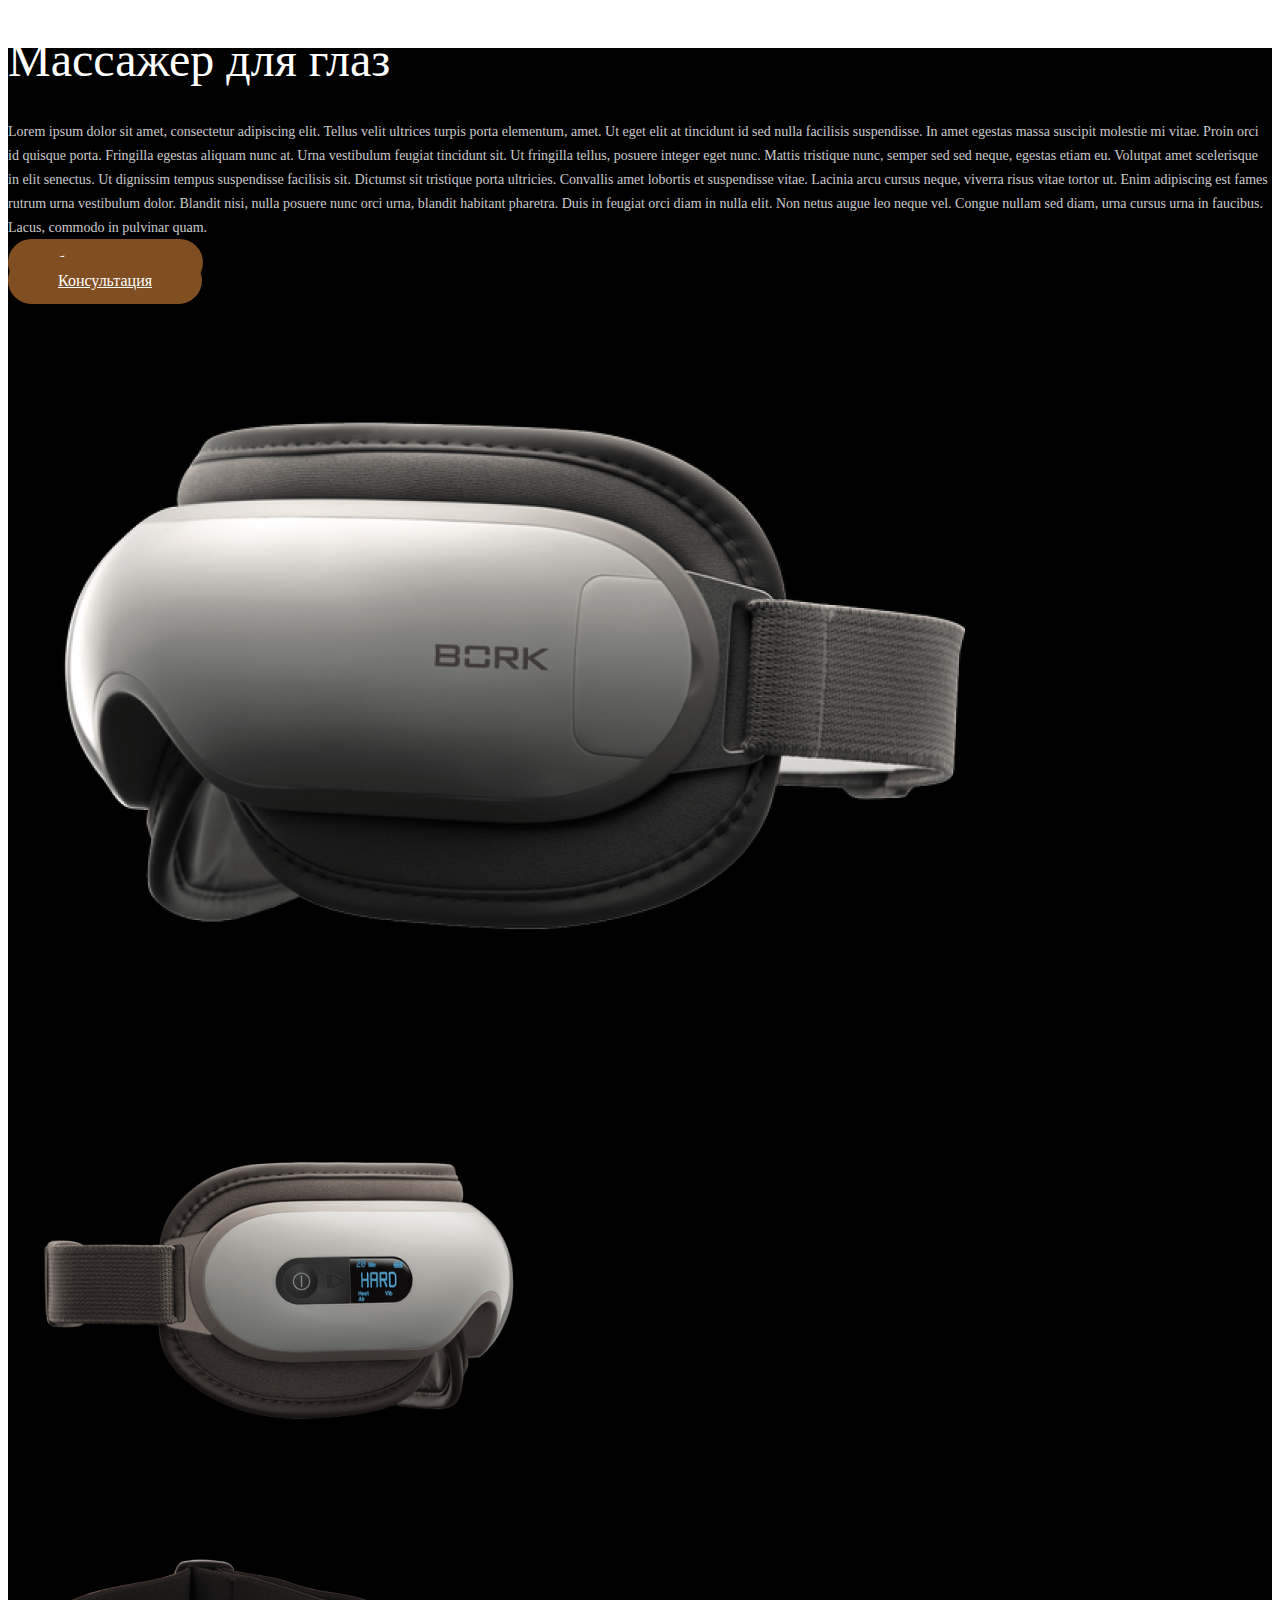
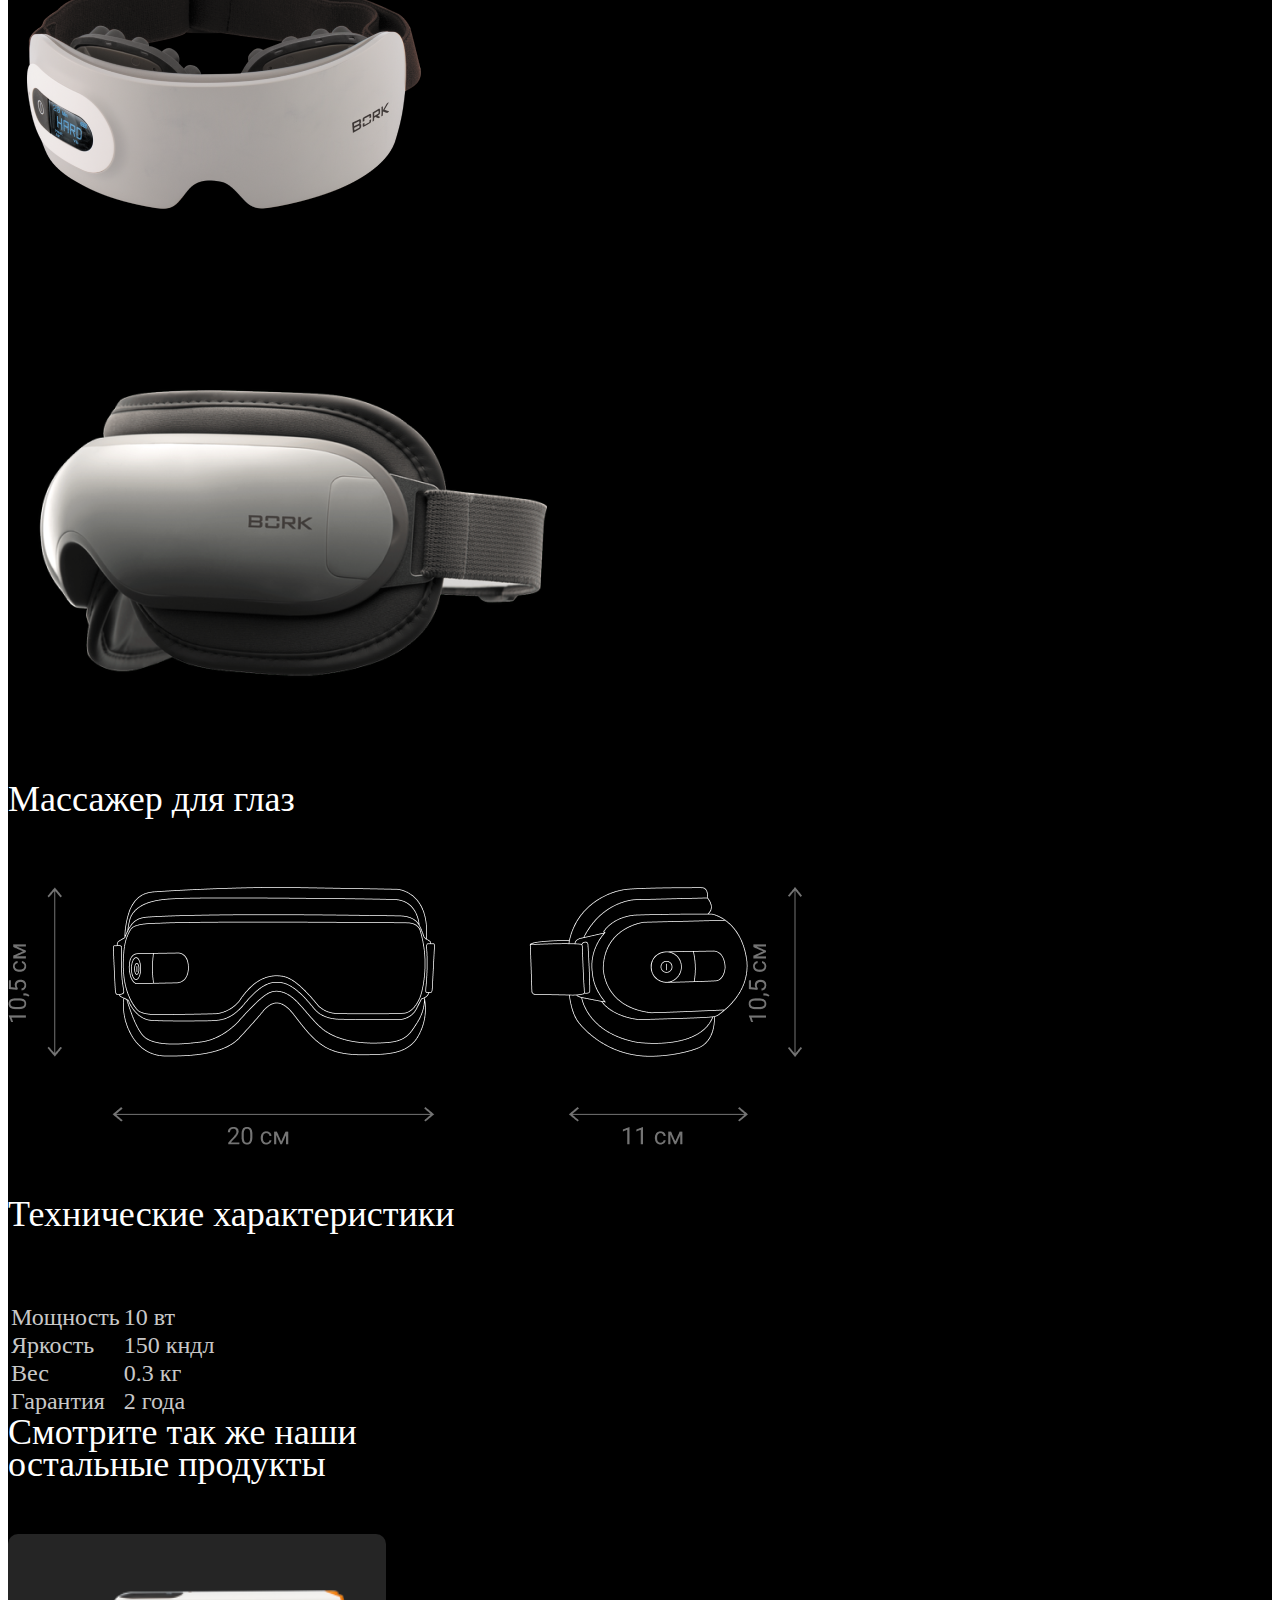
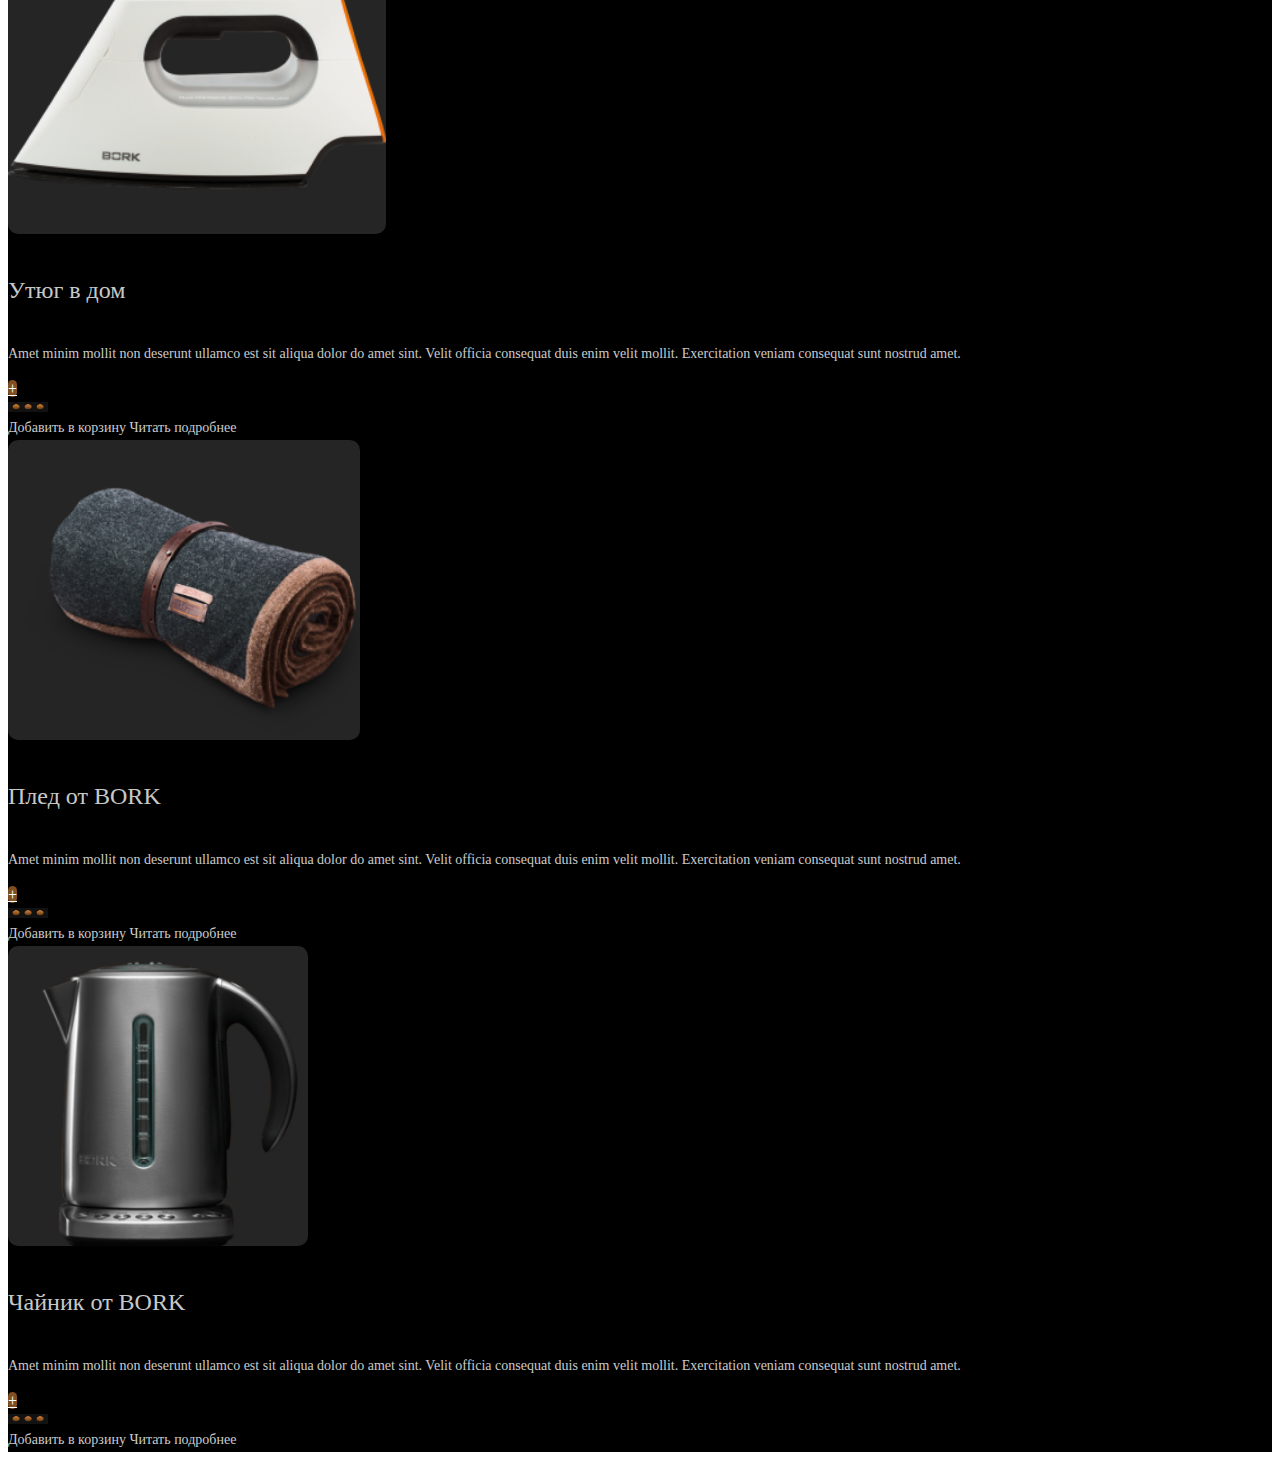
==== about-the-product/index.html @ 3480ce5d "подключила scss" ====
<!DOCTYPE html>
<html lang="ru">

<head>
  <meta charset="UTF-8">
  <meta http-equiv="X-UA-Compatible" content="IE=edge">
  <meta name="viewport" content="width=device-width,initial-scale=1, shrink-to-fit=no">
  <title>Bork</title>
  <link rel="stylesheet" href="https://cdn.jsdelivr.net/npm/bootstrap@4.5.3/dist/css/bootstrap.min.css"
    integrity="sha384-TX8t27EcRE3e/ihU7zmQxVncDAy5uIKz4rEkgIXeMed4M0jlfIDPvg6uqKI2xXr2" crossorigin="anonymous" />
  <link rel="stylesheet" href="https://cdn.jsdelivr.net/npm/bootstrap-icons@1.5.0/font/bootstrap-icons.css">
  <link rel="stylesheet" href="/about-the-product/assets/style.css">
<style>


</style>
  


</head>
<body>
<div class="wrapper-header txt  ">
  <div class="row">
    <div class="col-12 col-md-5 pt-5 ml-5 ">
    
        <p class="card-title card-title_txt">Массажер для глаз</p>
        <p class="text-left textcard_into mt-5">Lorem ipsum dolor sit amet, consectetur adipiscing elit. Tellus velit ultrices turpis porta elementum, amet. Ut eget elit at tincidunt id sed nulla facilisis suspendisse. In amet egestas massa suscipit molestie mi vitae. Proin orci id quisque porta. Fringilla egestas aliquam nunc at. Urna vestibulum feugiat tincidunt sit. Ut fringilla tellus, posuere integer eget nunc. 

          Mattis tristique nunc, semper sed sed neque, egestas etiam eu. Volutpat amet scelerisque in elit senectus. Ut dignissim tempus suspendisse facilisis sit. Dictumst sit tristique porta ultricies. Convallis amet lobortis et suspendisse vitae. Lacinia arcu cursus neque, viverra risus vitae tortor ut.
          Enim adipiscing est fames rutrum urna vestibulum dolor. Blandit nisi, nulla posuere nunc orci urna, blandit habitant pharetra. Duis in feugiat orci diam in nulla elit. Non netus augue leo neque vel. Congue nullam sed diam, urna cursus urna in faucibus. Lacus, commodo in pulvinar quam.</p>

          <div class="row row-cols-1 row-cols-md-2  ">
            <div class="col">
              <div class="">
                <a href="#" class="btn btn-rounded_product">Добавить в корзину</a>
              </div>
            </div>
            <div class="col p-0">
              <div class="text-center">
                <a href="../modal-page/index.html" class="btn btn-rounded_product1">Консультация</a>
              </div>
            </div>
          </div>
      </div>
      <div class="col-12 col-md-6  ">
        <img src="/assets/LP/bork1.png" class="card-img-top " alt="...">
      </div>
    </div>
  
   
          <div class="row" >
            <div class="col-12 col-md-4 ">
              <img class="img-fluid" src="/assets/LP/bork2.png" alt="" >
            </div>
            <div class="col-12 col-md-4 pt-md-0">
              <img class="img-fluid foto" src="/assets/LP/bork3.png" alt="" >
            </div>
            <div class="col-12 col-md-4  pt-md-0">
              <img class="img-fluid foto" src="/assets/LP/bork4.png" alt="" >
            </div>
          </div>

        <div class="row m-5  ">
          <div class="col-12 col-md-6  ">
            <p class="card-title textpro ">Массажер для глаз</p> <br><br>
            <img class="img-fluid" src="/assets/LP/Component1.png" alt="" >
           
          </div>
          <div class="col-12 col-md-6">
            <p class="card-title textpro ">Технические характеристики</p> <br><br>
            <table class="table tabl_color ">
              <tbody>
                <tr>
                  <td>Мощность</td>
                  <td>10 вт</td>
                </tr>
                <tr>
                  <td>Яркость</td>
                  <td>150 кндл</td>
                </tr>
                <tr>
                  <td>Вес</td>
                  <td>0.3 кг</td>
                </tr>
                <tr>
                  <td>Гарантия</td>
                  <td>2 года</td>
                </tr>
              </tbody>
            </table>
        </div>
        </div>
        <div class="container-fluid  pt-5 ">
          <div class="textpro ml-5">Смотрите так же наши <br> остальные продукты</div>
          <br> <br> <br>
        <div class="row row-cols-1 row-cols-md-3 tuk  g-4 ">
          <div class="col">
            <div class="card h-100 mr-5 ml-5 card-bgcolor">
              <img src="../assets/LP/catalog4.png" class="card-img-top card-color" alt="...">
              <div class="card-body pb-5 pl-0">
                <h5 class="card-title textcard">Утюг в дом</h5>
                <p class="card-text text-left textcard_into">Amet minim mollit non deserunt ullamco est sit aliqua dolor
                  do amet sint. Velit officia consequat duis enim velit mollit. Exercitation veniam consequat sunt nostrud
                  amet.</p>
                <div class="row row-cols-2 ">
                  <div class="col">
                    <div class="text_align">
                      <a href="#" class="btn plus_bg ">+</a>
                    </div>
                  </div>
                  <div class="col ">
                    <img src="/assets/LP/троеточие.JPG" class="point" alt="...">
                  </div>
                </div>
  
                <div class="card-body text_align p-0 textcard_into ">
                  <a href="#" class="card-link card-link_color  ">Добавить в корзину</a>
                  <a href="#" class="card-link card-link_color">Читать подробнее</a>
                </div>
              </div>
            </div>
          </div>
          <div class="col">
            <div class="card h-100 mr-5 ml-5  card-bgcolor">
              <img src="../assets/LP/catalog5.png" class="card-img-top card-color" alt="...">
              <div class="card-body pb-5 pl-0">
                <h5 class="card-title textcard">Плед от BORK</h5>
                <p class="card-text text-left textcard_into">Amet minim mollit non deserunt ullamco est sit aliqua dolor
                  do amet sint. Velit officia consequat duis enim velit mollit. Exercitation veniam consequat sunt nostrud
                  amet.</p>
                <div class="row row-cols-2 ">
                  <div class="col">
                    <div class="text_align">
                      <a href="#" class="btn plus_bg ">+</a>
                    </div>
                  </div>
                  <div class="col ">
                    <img src="/assets/LP/троеточие.JPG" class="point" alt="...">
                  </div>
                </div>
  
                <div class="card-body text_align p-0 textcard_into">
                  <a href="#" class="card-link card-link_color ">Добавить в корзину</a>
                  <a href="#" class="card-link card-link_color">Читать подробнее</a>
                </div>
              </div>
            </div>
          </div>
          <div class="col">
            <div class="card h-100 mr-5 ml-5 card-bgcolor">
              <img src="../assets/LP/catalog6.png" class="card-img-top card-color" alt="...">
              <div class="card-body pb-5 pl-0">
                <h5 class="card-title textcard">Чайник от BORK</h5>
                <p class="card-text text-left textcard_into">Amet minim mollit non deserunt ullamco est sit aliqua dolor
                  do amet sint. Velit officia consequat duis enim velit mollit. Exercitation veniam consequat sunt nostrud
                  amet.</p>
                <div class="row row-cols-2 ">
                  <div class="col">
                    <div class="text_align">
                      <a href="#" class="btn plus_bg ">+</a>
                    </div>
                  </div>
                  <div class="col ">
                    <img src="/assets/LP/троеточие.JPG" class="point" alt="...">
                  </div>
                </div>
  
                <div class="card-body text_align p-0 textcard_into">
                  <a href="#" class="card-link card-link_color ">Добавить в корзину</a>
                  <a href="#" class="card-link card-link_color">Читать подробнее</a>
                </div>
              </div>
            </div>
          </div>
        </div>
        </div>
        </div>


  <script src="https://code.jquery.com/jquery-3.5.1.slim.min.js"
  integrity="sha384-DfXdz2htPH0lsSSs5nCTpuj/zy4C+OGpamoFVy38MVBnE+IbbVYUew+OrCXaRkfj" crossorigin="anonymous">
</script>
<script src="https://cdn.jsdelivr.net/npm/@popperjs/core@2.9.2/dist/umd/popper.min.js"
  integrity="sha384-IQsoLXl5PILFhosVNubq5LC7Qb9DXgDA9i+tQ8Zj3iwWAwPtgFTxbJ8NT4GN1R8p" crossorigin="anonymous">
</script>
<script src="https://cdn.jsdelivr.net/npm/bootstrap@5.0.2/dist/js/bootstrap.min.js"
  integrity="sha384-cVKIPhGWiC2Al4u+LWgxfKTRIcfu0JTxR+EQDz/bgldoEyl4H0zUF0QKbrJ0EcQF" crossorigin="anonymous">
</script>
</body>
</html>
---- about-the-product/assets/style.css ----
@font-face {
  font-family: "Gotham-Pro";
  src: url(../assets/Gotham-Pro.ttf);
}

@media all and (max-width: 700px) {
  .tuk {
    margin-left: -50px;
    margin-right: -50px;
  }
  .card-link_color {
    font-size: 10px;
    line-height: 14px;
  }
  .card-title_txt {
    font-size: 20px;
  }
  .textpro {
    font-size: 20px;
  }
}

.wrapper-header {
  max-width: 100%;
  margin: auto;
  background-color: black;
}

.card-title_txt {
  font-family: "Gotham-Pro";
  font-style: normal;
  font-weight: 400;
  font-size: 48px;
  line-height: 24px;
  color: white;
}

.card-color {
  background-color: #252525;
  height: 300px;
  border-radius: 10px;
}

.card-color:hover {
  background-color: white;
}

.card-bgcolor {
  background-color: black;
}

.card-link_color {
  color: rgba(255, 255, 255, 0.8);
  -webkit-text-decoration-line: none;
          text-decoration-line: none;
}

.textcard {
  font-family: "Gotham-Pro";
  font-style: normal;
  font-weight: 400;
  font-size: 24px;
  line-height: 24px;
  color: rgba(255, 255, 255, 0.8);
}

.textcard_into {
  font-family: "Gotham-Pro";
  font-style: normal;
  font-weight: 400;
  font-size: 14px;
  line-height: 24px;
  color: rgba(255, 255, 255, 0.8);
}

.text_align {
  text-align: start;
}

.textpro {
  font-family: "Gotham-Pro";
  font-style: normal;
  font-weight: 400;
  font-size: 36px;
  line-height: 32px;
  color: white;
}

.point {
  width: 40px;
  height: 10px;
}

.card-link_color {
  color: rgba(255, 255, 255, 0.8);
  -webkit-text-decoration-line: none;
          text-decoration-line: none;
}

.plus_bg {
  background-color: #814e21;
  border-radius: 20px;
  color: white;
}

.btn-rounded_product {
  border-radius: 40px;
  padding-top: 15px;
  padding-bottom: 15px;
  padding-left: 30px;
  padding-right: 30px;
  background-color: #814e21;
  color: white;
}

.btn-rounded_product1 {
  border-radius: 40px;
  padding-top: 15px;
  padding-bottom: 15px;
  padding-left: 50px;
  padding-right: 50px;
  background-color: #814e21;
  color: white;
}

.tabl_color {
  font-family: "Gotham-Pro";
  font-style: normal;
  font-weight: 400;
  font-size: 24px;
  line-height: 24px;
  color: rgba(255, 255, 255, 0.8);
}
/*# sourceMappingURL=style.css.map */
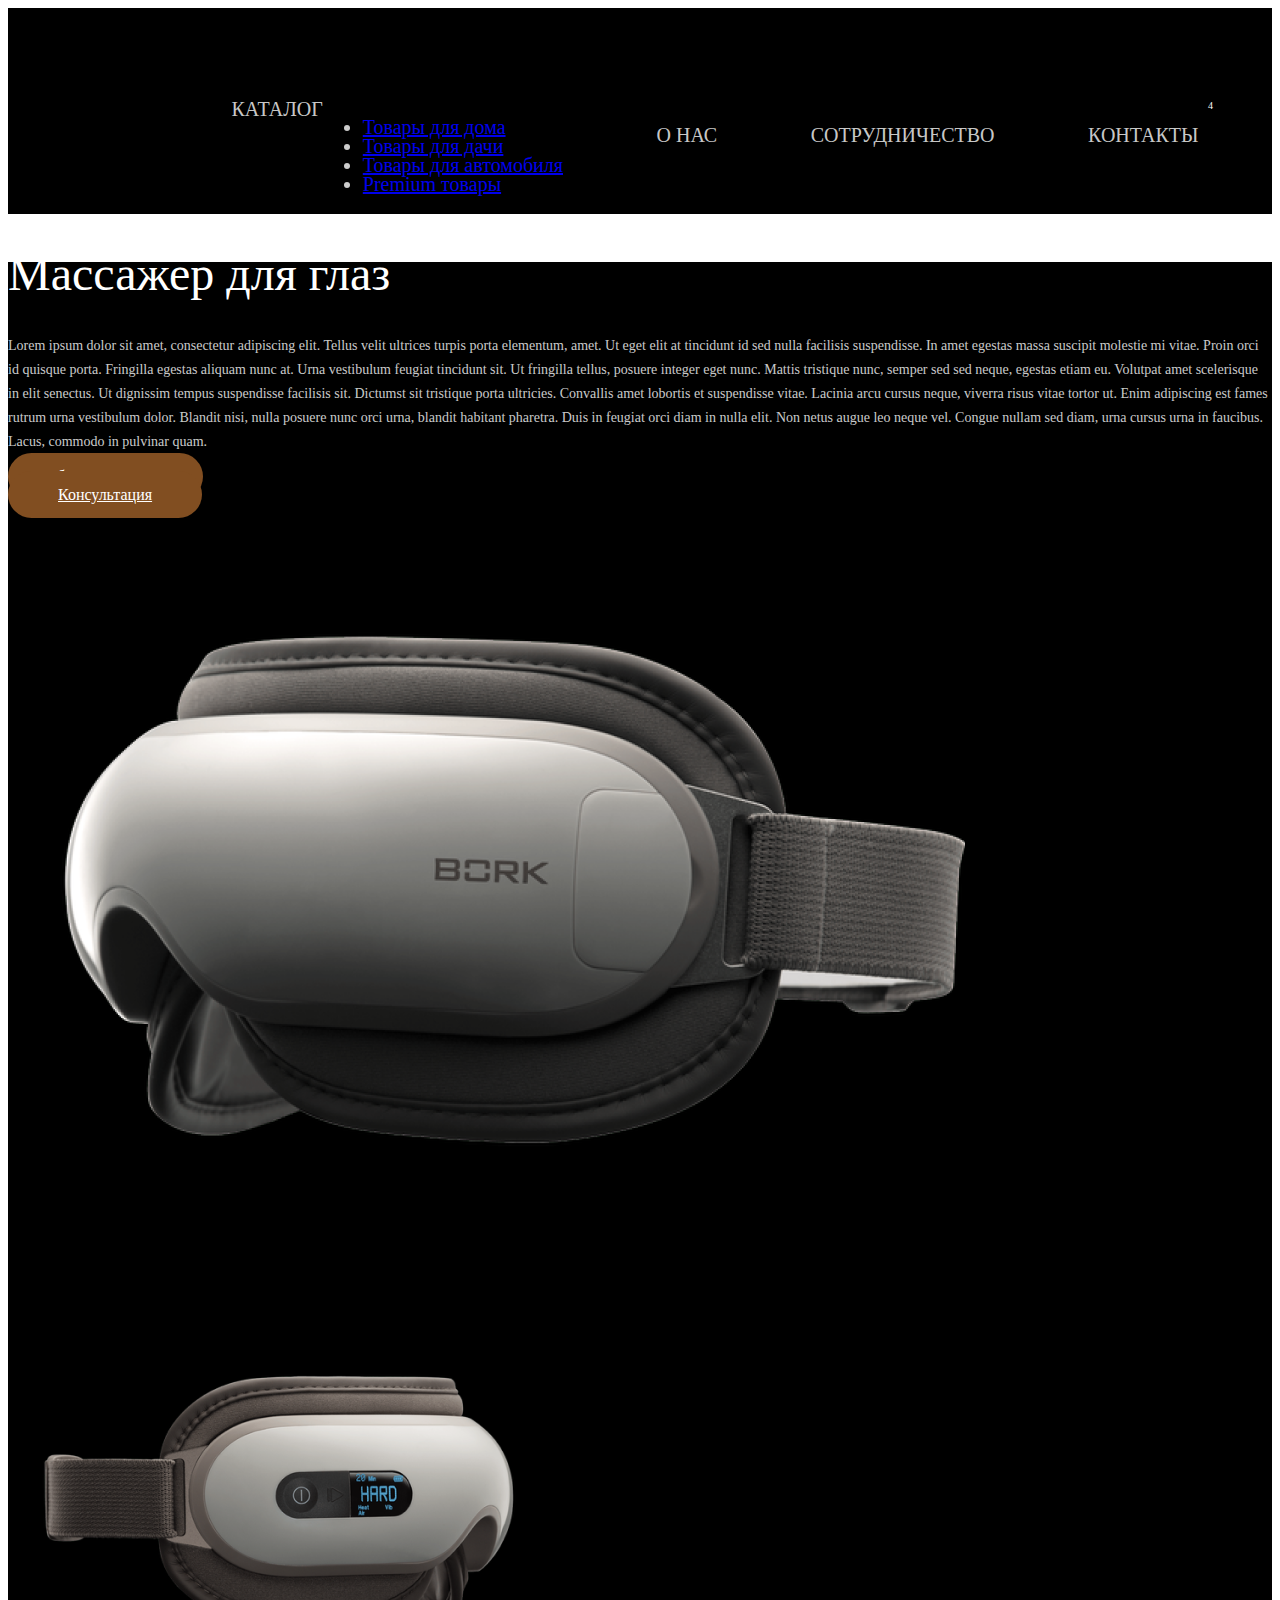
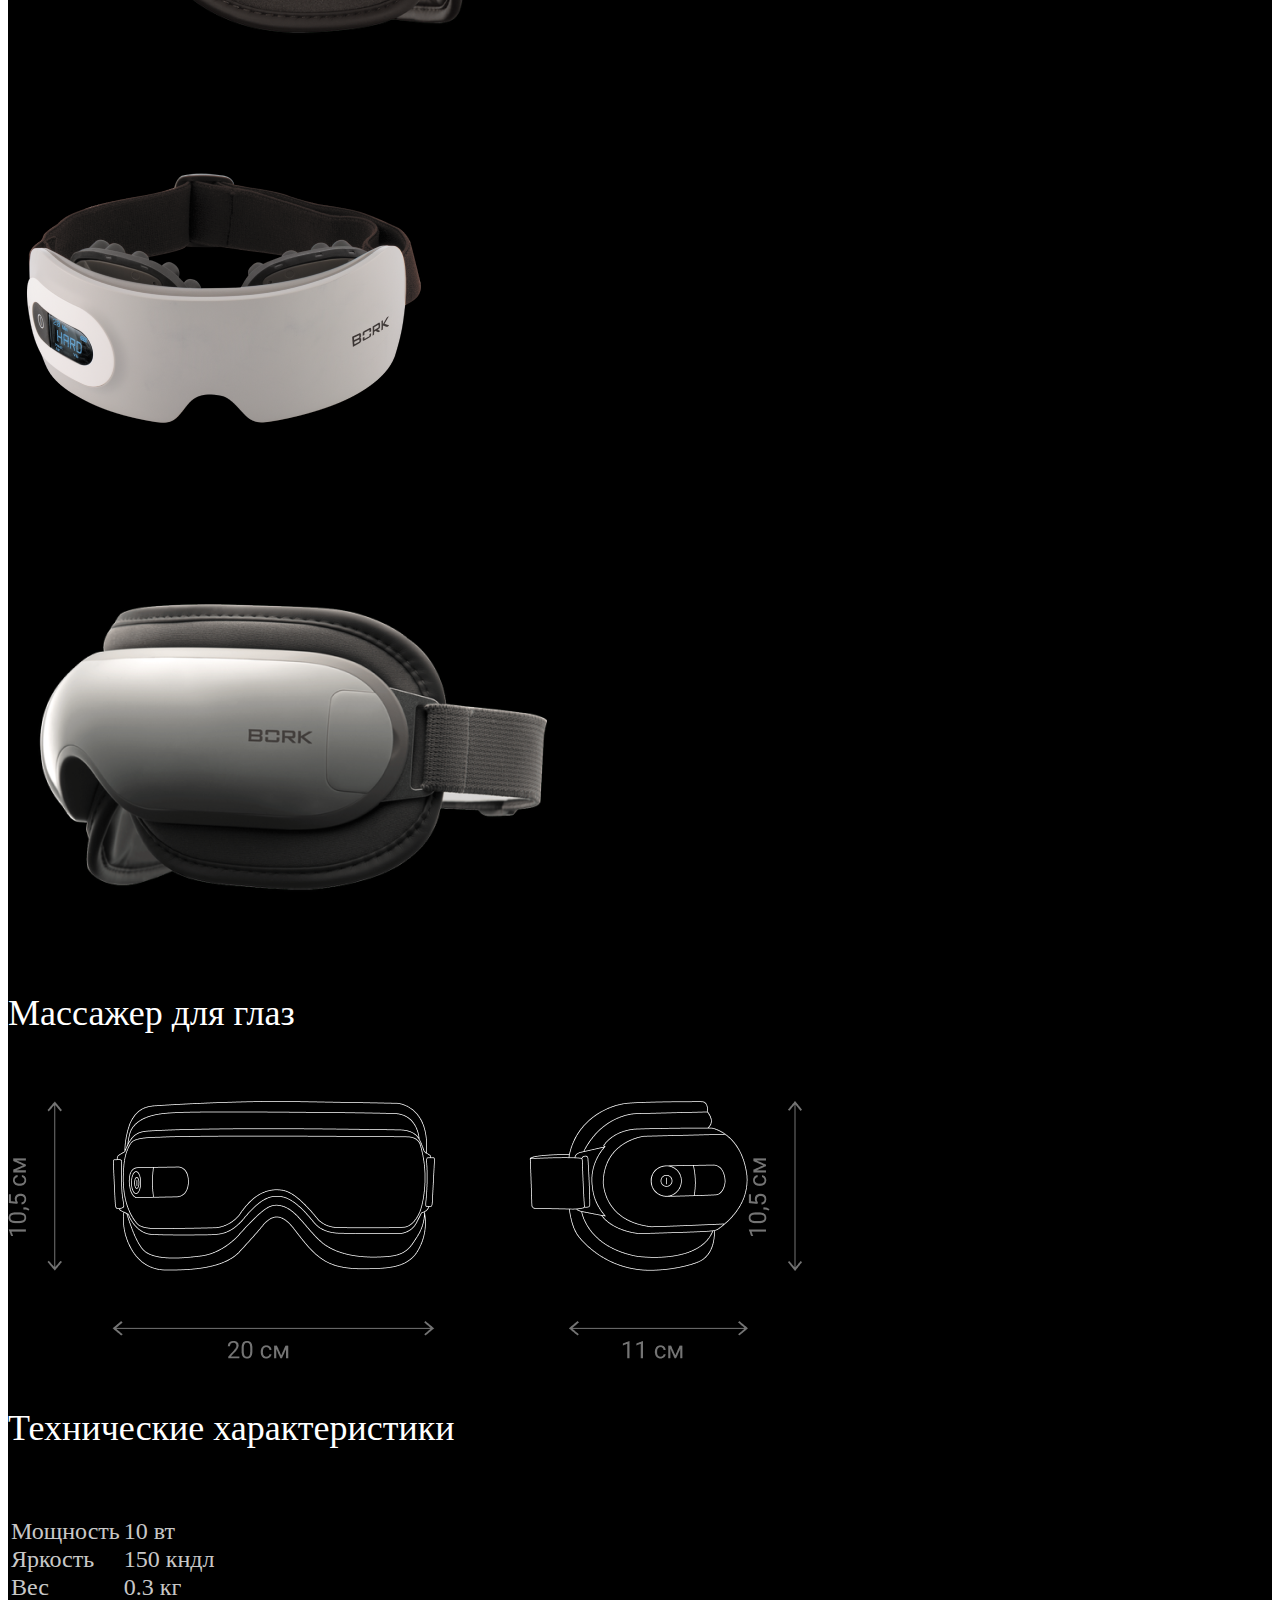
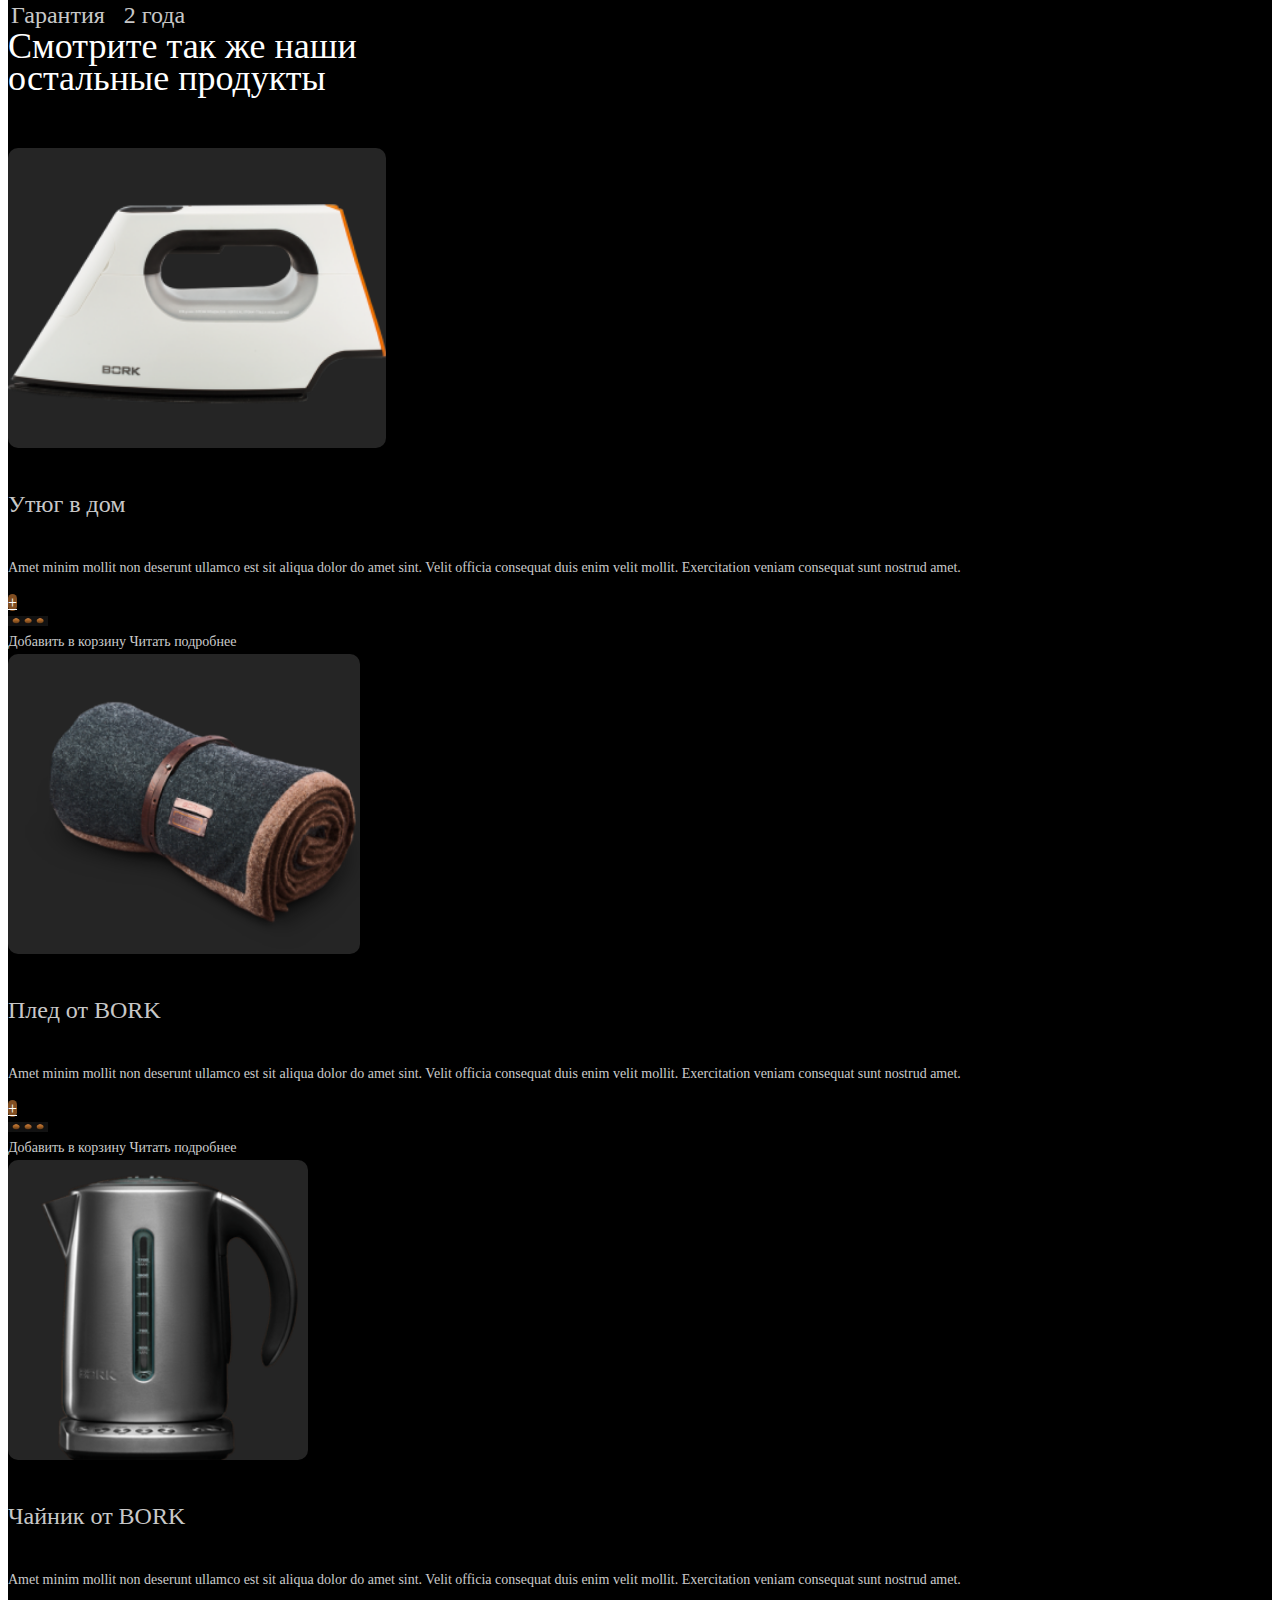
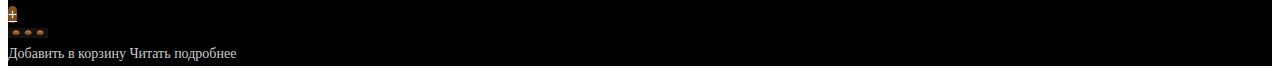
==== commit 4cda7036: "добавила шапку" ====
--- a/about-the-product/index.html
+++ b/about-the-product/index.html
@@ -9,182 +9,299 @@
   <link rel="stylesheet" href="https://cdn.jsdelivr.net/npm/bootstrap@4.5.3/dist/css/bootstrap.min.css"
     integrity="sha384-TX8t27EcRE3e/ihU7zmQxVncDAy5uIKz4rEkgIXeMed4M0jlfIDPvg6uqKI2xXr2" crossorigin="anonymous" />
   <link rel="stylesheet" href="https://cdn.jsdelivr.net/npm/bootstrap-icons@1.5.0/font/bootstrap-icons.css">
-  <link rel="stylesheet" href="/about-the-product/assets/style.css">
-<style>
-
-
-</style>
+  <link rel="stylesheet" href="assets/style.css">
+  <style>
+
+
+  </style>
+
+
+
+</head>
+
+<body>
+
+  <header class="header">
+    <div class="header__logo">
+        <img src="../assets/header/logo-white.svg" alt="" class="logo">
+    </div>
+    <div class="header__text">
+        <div class="header__text-catalog">
+            <div class="catalog">
+                <p class="text">КАТАЛОГ</p>
+                <div class="dropdown">
+                    <button class="button" type="button" id="dropdownMenuButton2" data-bs-toggle="dropdown">
+                        <img src="../assets/header/vector.svg" alt="" class="vector">
+                    </button>
+                    <ul class="dropdown-menu dropdown-menu-dark" aria-labelledby="dropdownMenuButton2">
+                        <li><a class="dropdown-item" href="#">Товары для дома</a></li>
+                        <li><a class="dropdown-item" href="#">Товары для дачи</a></li>
+                        <li><a class="dropdown-item" href="#">Товары для автомобиля</a></li>
+                        <li><a class="dropdown-item" href="#">Premium товары</a></li>
+                    </ul>
+                </div>
+            </div>
+        </div>
+        <div class="header__text-aboutus">О НАС</div>
+        <div class="header__text-partnership">СОТРУДНИЧЕСТВО</div>
+        <div class="header__text-contacts">КОНТАКТЫ</div>
+    </div>
+
+
+    <div class="header__basket">
+        <a href="../cart/index.html"><img src="../assets/header/basket.svg" alt="" class="basket"></a>
+        <img src="../assets/header/ellipse2.svg" alt="" class="header__ellipse2">
+        <p class="header__four">4</p>
+
+    </div>
+
   
-
-
-</head>
-<body>
-<div class="wrapper-header txt  ">
-  <div class="row">
-    <div class="col-12 col-md-5 pt-5 ml-5 ">
-    
+</header>
+
+
+  <div class="wrapper-header txt   ">
+    <div class="row tuki">
+      <div class="col-12 col-md-5  pt-5 ml-5  ">
+
         <p class="card-title card-title_txt">Массажер для глаз</p>
-        <p class="text-left textcard_into mt-5">Lorem ipsum dolor sit amet, consectetur adipiscing elit. Tellus velit ultrices turpis porta elementum, amet. Ut eget elit at tincidunt id sed nulla facilisis suspendisse. In amet egestas massa suscipit molestie mi vitae. Proin orci id quisque porta. Fringilla egestas aliquam nunc at. Urna vestibulum feugiat tincidunt sit. Ut fringilla tellus, posuere integer eget nunc. 
-
-          Mattis tristique nunc, semper sed sed neque, egestas etiam eu. Volutpat amet scelerisque in elit senectus. Ut dignissim tempus suspendisse facilisis sit. Dictumst sit tristique porta ultricies. Convallis amet lobortis et suspendisse vitae. Lacinia arcu cursus neque, viverra risus vitae tortor ut.
-          Enim adipiscing est fames rutrum urna vestibulum dolor. Blandit nisi, nulla posuere nunc orci urna, blandit habitant pharetra. Duis in feugiat orci diam in nulla elit. Non netus augue leo neque vel. Congue nullam sed diam, urna cursus urna in faucibus. Lacus, commodo in pulvinar quam.</p>
-
-          <div class="row row-cols-1 row-cols-md-2  ">
-            <div class="col">
-              <div class="">
-                <a href="#" class="btn btn-rounded_product">Добавить в корзину</a>
-              </div>
-            </div>
-            <div class="col p-0">
-              <div class="text-center">
-                <a href="../modal-page/index.html" class="btn btn-rounded_product1">Консультация</a>
-              </div>
-            </div>
-          </div>
+        <p class="text-left textcard_into mt-5 ">Lorem ipsum dolor sit amet, consectetur adipiscing elit. Tellus velit
+          ultrices turpis porta elementum, amet. Ut eget elit at tincidunt id sed nulla facilisis suspendisse. In amet
+          egestas massa suscipit molestie mi vitae. Proin orci id quisque porta. Fringilla egestas aliquam nunc at. Urna
+          vestibulum feugiat tincidunt sit. Ut fringilla tellus, posuere integer eget nunc.
+
+          Mattis tristique nunc, semper sed sed neque, egestas etiam eu. Volutpat amet scelerisque in elit senectus. Ut
+          dignissim tempus suspendisse facilisis sit. Dictumst sit tristique porta ultricies. Convallis amet lobortis et
+          suspendisse vitae. Lacinia arcu cursus neque, viverra risus vitae tortor ut.
+          Enim adipiscing est fames rutrum urna vestibulum dolor. Blandit nisi, nulla posuere nunc orci urna, blandit
+          habitant pharetra. Duis in feugiat orci diam in nulla elit. Non netus augue leo neque vel. Congue nullam sed
+          diam, urna cursus urna in faucibus. Lacus, commodo in pulvinar quam.</p>
+
+        <div class="row row-cols-1 row-cols-md-2  ">
+          <div class="col">
+            <div class="">
+              <a href="../cart/index.html" class="btn btn-rounded_product">Добавить в корзину</a>
+            </div>
+          </div>
+          <div class="col p-0">
+            <div class="text-center">
+              <a href="../modal-page/index.html" class="btn btn-rounded_product1">Консультация</a>
+            </div>
+          </div>
+        </div>
       </div>
       <div class="col-12 col-md-6  ">
         <img src="/assets/LP/bork1.png" class="card-img-top " alt="...">
       </div>
     </div>
-  
-   
-          <div class="row" >
-            <div class="col-12 col-md-4 ">
-              <img class="img-fluid" src="/assets/LP/bork2.png" alt="" >
-            </div>
-            <div class="col-12 col-md-4 pt-md-0">
-              <img class="img-fluid foto" src="/assets/LP/bork3.png" alt="" >
-            </div>
-            <div class="col-12 col-md-4  pt-md-0">
-              <img class="img-fluid foto" src="/assets/LP/bork4.png" alt="" >
-            </div>
-          </div>
-
-        <div class="row m-5  ">
-          <div class="col-12 col-md-6  ">
-            <p class="card-title textpro ">Массажер для глаз</p> <br><br>
-            <img class="img-fluid" src="/assets/LP/Component1.png" alt="" >
-           
-          </div>
-          <div class="col-12 col-md-6">
-            <p class="card-title textpro ">Технические характеристики</p> <br><br>
-            <table class="table tabl_color ">
-              <tbody>
-                <tr>
-                  <td>Мощность</td>
-                  <td>10 вт</td>
-                </tr>
-                <tr>
-                  <td>Яркость</td>
-                  <td>150 кндл</td>
-                </tr>
-                <tr>
-                  <td>Вес</td>
-                  <td>0.3 кг</td>
-                </tr>
-                <tr>
-                  <td>Гарантия</td>
-                  <td>2 года</td>
-                </tr>
-              </tbody>
-            </table>
-        </div>
-        </div>
-        <div class="container-fluid  pt-5 ">
-          <div class="textpro ml-5">Смотрите так же наши <br> остальные продукты</div>
-          <br> <br> <br>
-        <div class="row row-cols-1 row-cols-md-3 tuk  g-4 ">
-          <div class="col">
-            <div class="card h-100 mr-5 ml-5 card-bgcolor">
-              <img src="../assets/LP/catalog4.png" class="card-img-top card-color" alt="...">
-              <div class="card-body pb-5 pl-0">
-                <h5 class="card-title textcard">Утюг в дом</h5>
-                <p class="card-text text-left textcard_into">Amet minim mollit non deserunt ullamco est sit aliqua dolor
-                  do amet sint. Velit officia consequat duis enim velit mollit. Exercitation veniam consequat sunt nostrud
-                  amet.</p>
-                <div class="row row-cols-2 ">
-                  <div class="col">
-                    <div class="text_align">
-                      <a href="#" class="btn plus_bg ">+</a>
-                    </div>
+
+
+    <div class="row">
+      <div class="col-12 col-md-4 ">
+        <img class="img-fluid" src="/assets/LP/bork2.png" alt="">
+      </div>
+      <div class="col-12 col-md-4 pt-md-0">
+        <img class="img-fluid foto" src="/assets/LP/bork3.png" alt="">
+      </div>
+      <div class="col-12 col-md-4  pt-md-0">
+        <img class="img-fluid foto" src="/assets/LP/bork4.png" alt="">
+      </div>
+    </div>
+
+    <div class="row tuki  ">
+      <div class="col-12 col-md-6  ">
+        <p class="card-title textpro ml-5 ">Массажер для глаз</p> <br><br>
+        <img class="img-fluid ml-3" src="/assets/LP/Component1.png" alt="">
+
+      </div>
+      <div class="col-12 col-md-6">
+        <p class="card-title textpro ml-5 ">Технические характеристики</p> <br><br>
+        <table class="table tabl_color ml-5 ">
+          <tbody>
+            <tr>
+              <td>Мощность</td>
+              <td>10 вт</td>
+            </tr>
+            <tr>
+              <td>Яркость</td>
+              <td>150 кндл</td>
+            </tr>
+            <tr>
+              <td>Вес</td>
+              <td>0.3 кг</td>
+            </tr>
+            <tr>
+              <td>Гарантия</td>
+              <td>2 года</td>
+            </tr>
+          </tbody>
+        </table>
+      </div>
+    </div>
+
+    <div class="container-fluid  pt-5 ">
+      <div class="textpro ml-5">Смотрите так же наши <br> остальные продукты</div>
+      <br> <br> <br>
+      <div class="row row-cols-1 row-cols-md-3 tuk  g-4 ">
+        <div class="col">
+          <div class="card h-100 mr-5 ml-5 card-bgcolor">
+            <img src="../assets/LP/catalog4.png" class="card-img-top card-color" alt="...">
+            <div class="card-body pb-5 pl-0">
+              <h5 class="card-title textcard">Утюг в дом</h5>
+              <p class="card-text text-left textcard_into">Amet minim mollit non deserunt ullamco est sit aliqua dolor
+                do amet sint. Velit officia consequat duis enim velit mollit. Exercitation veniam consequat sunt nostrud
+                amet.</p>
+              <div class="row row-cols-2 ">
+                <div class="col">
+                  <div class="text_align">
+                    <a href="#" class="btn plus_bg ">+</a>
                   </div>
-                  <div class="col ">
-                    <img src="/assets/LP/троеточие.JPG" class="point" alt="...">
+                </div>
+                <div class="col ">
+                  <img src="/assets/LP/троеточие.JPG" class="point" alt="...">
+                </div>
+              </div>
+
+              <div class="card-body text_align p-0 textcard_into ">
+                <a href="../cart/index.html" class="card-link card-link_color  ">Добавить в корзину</a>
+                <a href="#" class="card-link card-link_color">Читать подробнее</a>
+              </div>
+            </div>
+          </div>
+        </div>
+        <div class="col">
+          <div class="card h-100 mr-5 ml-5  card-bgcolor">
+            <img src="../assets/LP/catalog5.png" class="card-img-top card-color" alt="...">
+            <div class="card-body pb-5 pl-0">
+              <h5 class="card-title textcard">Плед от BORK</h5>
+              <p class="card-text text-left textcard_into">Amet minim mollit non deserunt ullamco est sit aliqua dolor
+                do amet sint. Velit officia consequat duis enim velit mollit. Exercitation veniam consequat sunt nostrud
+                amet.</p>
+              <div class="row row-cols-2 ">
+                <div class="col">
+                  <div class="text_align">
+                    <a href="#" class="btn plus_bg ">+</a>
                   </div>
                 </div>
-  
-                <div class="card-body text_align p-0 textcard_into ">
-                  <a href="#" class="card-link card-link_color  ">Добавить в корзину</a>
-                  <a href="#" class="card-link card-link_color">Читать подробнее</a>
-                </div>
-              </div>
-            </div>
-          </div>
-          <div class="col">
-            <div class="card h-100 mr-5 ml-5  card-bgcolor">
-              <img src="../assets/LP/catalog5.png" class="card-img-top card-color" alt="...">
-              <div class="card-body pb-5 pl-0">
-                <h5 class="card-title textcard">Плед от BORK</h5>
-                <p class="card-text text-left textcard_into">Amet minim mollit non deserunt ullamco est sit aliqua dolor
-                  do amet sint. Velit officia consequat duis enim velit mollit. Exercitation veniam consequat sunt nostrud
-                  amet.</p>
-                <div class="row row-cols-2 ">
-                  <div class="col">
-                    <div class="text_align">
-                      <a href="#" class="btn plus_bg ">+</a>
-                    </div>
+                <div class="col ">
+                  <img src="/assets/LP/троеточие.JPG" class="point" alt="...">
+                </div>
+              </div>
+
+              <div class="card-body text_align p-0 textcard_into">
+                <a href="../cart/index.html" class="card-link card-link_color ">Добавить в корзину</a>
+                <a href="#" class="card-link card-link_color">Читать подробнее</a>
+              </div>
+            </div>
+          </div>
+        </div>
+        <div class="col">
+          <div class="card h-100 mr-5 ml-5 card-bgcolor">
+            <img src="../assets/LP/catalog6.png" class="card-img-top card-color" alt="...">
+            <div class="card-body pb-5 pl-0">
+              <h5 class="card-title textcard">Чайник от BORK</h5>
+              <p class="card-text text-left textcard_into">Amet minim mollit non deserunt ullamco est sit aliqua dolor
+                do amet sint. Velit officia consequat duis enim velit mollit. Exercitation veniam consequat sunt nostrud
+                amet.</p>
+              <div class="row row-cols-2 ">
+                <div class="col">
+                  <div class="text_align">
+                    <a href="#" class="btn plus_bg ">+</a>
                   </div>
-                  <div class="col ">
-                    <img src="/assets/LP/троеточие.JPG" class="point" alt="...">
-                  </div>
-                </div>
-  
-                <div class="card-body text_align p-0 textcard_into">
-                  <a href="#" class="card-link card-link_color ">Добавить в корзину</a>
-                  <a href="#" class="card-link card-link_color">Читать подробнее</a>
-                </div>
-              </div>
-            </div>
-          </div>
-          <div class="col">
-            <div class="card h-100 mr-5 ml-5 card-bgcolor">
-              <img src="../assets/LP/catalog6.png" class="card-img-top card-color" alt="...">
-              <div class="card-body pb-5 pl-0">
-                <h5 class="card-title textcard">Чайник от BORK</h5>
-                <p class="card-text text-left textcard_into">Amet minim mollit non deserunt ullamco est sit aliqua dolor
-                  do amet sint. Velit officia consequat duis enim velit mollit. Exercitation veniam consequat sunt nostrud
-                  amet.</p>
-                <div class="row row-cols-2 ">
-                  <div class="col">
-                    <div class="text_align">
-                      <a href="#" class="btn plus_bg ">+</a>
-                    </div>
-                  </div>
-                  <div class="col ">
-                    <img src="/assets/LP/троеточие.JPG" class="point" alt="...">
-                  </div>
-                </div>
-  
-                <div class="card-body text_align p-0 textcard_into">
-                  <a href="#" class="card-link card-link_color ">Добавить в корзину</a>
-                  <a href="#" class="card-link card-link_color">Читать подробнее</a>
-                </div>
-              </div>
-            </div>
-          </div>
-        </div>
-        </div>
-        </div>
-
+                </div>
+                <div class="col ">
+                  <img src="/assets/LP/троеточие.JPG" class="point" alt="...">
+                </div>
+              </div>
+
+              <div class="card-body text_align p-0 textcard_into">
+                <a href="../cart/index.html" class="card-link card-link_color ">Добавить в корзину</a>
+                <a href="#" class="card-link card-link_color">Читать подробнее</a>
+              </div>
+            </div>
+          </div>
+        </div>
+      </div>
+    </div>
+  </div>
+
+<!--
+  <footer class="footer">
+    <div class="footer__logo">
+        <img src="../assets/footer/logo-white.svg" alt=""></div>
+    <div class="footer__inn">
+        <p class="footer__inn hover">ИНН / КПП </p>
+        <p class="color">8402850 / 32840947</p><br>
+        <p class="footer__inn hover">Юр. Адрес</p>
+        <p class="color">г. Москва ул. Пушкинская 15-7-8</p><br>
+    </div>
+    <div class="footer__catalog">
+        <p class="footer__catalog hover">Каталог</p>
+        <div class="color">
+            <p class="color__item">Товары для дома</p>
+            <p class="color__item">Товары для дачи</p>
+            <p class="color__item">Товары для автомобиля</p>
+            <p class="color__item">Premium товары</p>
+        </div>
+    </div>
+    <div class="footer__partnership">
+        <p class="footer__partnership hover">Сотрудничество</p>
+        <div class="color">
+            <p class="color__item">Отдел рекламы продуктов</p>
+            <p class="color__item">Отдел маркетинга</p>
+            <p class="color__item">Отдел закупок</p>
+            <p class="color__item">Отдел продаж</p>
+        </div>
+    </div>
+    <div class="footer__aboutus">
+        <p class="footer__aboutus hover">О нас</p>
+        <div class="color">
+            <p class="color__item">История</p>
+            <p class="color__item">Первые точки</p>
+            <p class="color__item">Доходность</p>
+            <p class="color__item">Результаты сейчас</p>
+        </div>
+    </div>
+    <div class="footer__rs">
+        Р / С <br>
+        <div class="color">
+            ПАО "Сбербанк"<br>
+            124124235346456756858</div>
+    </div>
+    <div class="footer__request">Оставьте заявку<br>
+        <div class="footer__button1">
+            <div class="footer__phone">
+                <form>
+                    <input type="tel" placeholder="+7 (---) --- -- --" name="tel" class="button1"
+                        pattern="\+7\s?[\(]{0,1}9[0-9]{2}[\)]{0,1}\s?\d{3}[-]{0,1}\d{2}[-]{0,1}\d{2}">
+                </form>
+            </div>
+        </div>
+    </div>
+    <div class="footer__button2">
+        <form action="../modal-page/index.html">
+            <button class="button2" type="submit">ОТПРАВИТЬ</button>
+        </form>
+    </div>
+    <div class="footer__links">
+        <a href="https://www.facebook.com/BORKrus" class="footer__links-facebook"><img
+                src="../assets/footer/facebook.svg" alt=""></a>
+        <a href="https://www.instagram.com/bork_com/" class="footer__links-instagram"><img
+                src="../assets/footer/instagram.svg" alt=""></a>
+        <a href="https://www.youtube.com/user/borkindustrial" class="footer__links-youtube"><img
+                src="../assets/footer/youtube.svg" alt=""></a>
+        <a href="https://vk.com/borkrus" class="footer__links-vk"><img src="../assets/footer/vk.svg" alt=""></a>
+    </div>
+</footer> -->
 
   <script src="https://code.jquery.com/jquery-3.5.1.slim.min.js"
-  integrity="sha384-DfXdz2htPH0lsSSs5nCTpuj/zy4C+OGpamoFVy38MVBnE+IbbVYUew+OrCXaRkfj" crossorigin="anonymous">
-</script>
-<script src="https://cdn.jsdelivr.net/npm/@popperjs/core@2.9.2/dist/umd/popper.min.js"
-  integrity="sha384-IQsoLXl5PILFhosVNubq5LC7Qb9DXgDA9i+tQ8Zj3iwWAwPtgFTxbJ8NT4GN1R8p" crossorigin="anonymous">
-</script>
-<script src="https://cdn.jsdelivr.net/npm/bootstrap@5.0.2/dist/js/bootstrap.min.js"
-  integrity="sha384-cVKIPhGWiC2Al4u+LWgxfKTRIcfu0JTxR+EQDz/bgldoEyl4H0zUF0QKbrJ0EcQF" crossorigin="anonymous">
-</script>
+    integrity="sha384-DfXdz2htPH0lsSSs5nCTpuj/zy4C+OGpamoFVy38MVBnE+IbbVYUew+OrCXaRkfj" crossorigin="anonymous">
+  </script>
+  <script src="https://cdn.jsdelivr.net/npm/@popperjs/core@2.9.2/dist/umd/popper.min.js"
+    integrity="sha384-IQsoLXl5PILFhosVNubq5LC7Qb9DXgDA9i+tQ8Zj3iwWAwPtgFTxbJ8NT4GN1R8p" crossorigin="anonymous">
+  </script>
+  <script src="https://cdn.jsdelivr.net/npm/bootstrap@5.0.2/dist/js/bootstrap.min.js"
+    integrity="sha384-cVKIPhGWiC2Al4u+LWgxfKTRIcfu0JTxR+EQDz/bgldoEyl4H0zUF0QKbrJ0EcQF" crossorigin="anonymous">
+  </script>
 </body>
+
 </html>--- a/about-the-product/assets/style.css
+++ b/about-the-product/assets/style.css
@@ -1,3 +1,4 @@
+@charset "UTF-8";
 @font-face {
   font-family: "Gotham-Pro";
   src: url(../assets/Gotham-Pro.ttf);
@@ -5,8 +6,13 @@
 
 @media all and (max-width: 700px) {
   .tuk {
-    margin-left: -50px;
-    margin-right: -50px;
+    margin-left: -60px;
+    margin-right: -60px;
+  }
+  .tuki {
+    margin-left: -40px;
+    margin-right: 40px;
+    text-align: center;
   }
   .card-link_color {
     font-size: 10px;
@@ -16,7 +22,7 @@
     font-size: 20px;
   }
   .textpro {
-    font-size: 20px;
+    font-size: 10px;
   }
 }
 
@@ -131,4 +137,247 @@
   line-height: 24px;
   color: rgba(255, 255, 255, 0.8);
 }
+
+/*шапка*/
+.header {
+  display: -webkit-box;
+  display: -ms-flexbox;
+  display: flex;
+  -webkit-box-pack: center;
+      -ms-flex-pack: center;
+          justify-content: center;
+  background-color: black;
+}
+
+.header__text {
+  font-family: 'Gotham Pro';
+  font-size: 20px;
+  line-height: 19px;
+  color: rgba(255, 255, 255, 0.8);
+}
+
+.header__text-aboutus:hover,
+.header__text-contacts:hover,
+.header__text-partnership:hover,
+.text:hover,
+.dropdown-item:hover {
+  cursor: pointer;
+  text-shadow: 0 0 5px rgba(255, 255, 255, 0.8);
+}
+
+.catalog {
+  display: -webkit-box;
+  display: -ms-flexbox;
+  display: flex;
+  padding-top: 3%;
+}
+
+.button {
+  border: none;
+  background-color: transparent;
+}
+
+.footer {
+  font-family: Gotham Pro;
+  font-size: 30px;
+  line-height: 29px;
+}
+
+.button1:hover {
+  -webkit-box-shadow: #787878 0 0 0.375rem;
+          box-shadow: #787878 0 0 0.375rem;
+}
+
+.footer__button2 {
+  padding-top: 50px;
+}
+
+.button2:hover {
+  -webkit-box-shadow: #787878 0 0 0.375rem;
+          box-shadow: #787878 0 0 0.375rem;
+}
+
+@media screen and (min-width: 1024px) {
+  .header__text {
+    /*position: absolute;*/
+    display: -webkit-box;
+    display: -ms-flexbox;
+    display: flex;
+    -ms-flex-wrap: wrap;
+        flex-wrap: wrap;
+    -webkit-box-align: center;
+    -ms-flex-align: center;
+    align-items: center;
+    -webkit-box-pack: space-evenly;
+    -ms-flex-pack: space-evenly;
+    justify-content: space-evenly;
+    -webkit-box-flex: 1;
+        -ms-flex-positive: 1;
+            flex-grow: 1;
+    /* width: 50%;
+      margin-bottom: 5%;
+      top: 7%;*/
+    padding-left: 150px;
+    padding-top: 50px;
+    color: rgba(255, 255, 255, 0.8);
+    background-color: black;
+  }
+  .text {
+    padding-top: 12px;
+  }
+  .dropdown {
+    padding-top: 10px;
+  }
+  .header__logo {
+    position: absolute;
+    left: 4%;
+    top: 10%;
+  }
+  .header__basket {
+    position: absolute;
+    right: 5%;
+    top: 10%;
+    width: 40px;
+    height: 40px;
+  }
+  .basket {
+    position: absolute;
+    right: 0;
+    top: 0;
+  }
+  .header__ellipse2 {
+    position: absolute;
+    right: 0;
+    top: 0;
+  }
+  .header__four {
+    position: absolute;
+    right: 3px;
+    top: 0;
+    color: white;
+    font-size: 10px;
+  }
+  .header__ellipse2 {
+    position: absolute;
+  }
+  .header__text-aboutus,
+  .header__text-contacts,
+  .header__text-catalog,
+  .header__text-partnership {
+    padding-inline: 20px;
+  }
+  .header__iphone {
+    display: none;
+  }
+}
+
+@media screen and (min-width: 768px) and (max-width: 1023px) {
+  .header__text {
+    /* position: absolute;*/
+    display: -webkit-box;
+    display: -ms-flexbox;
+    display: flex;
+    -ms-flex-wrap: wrap;
+        flex-wrap: wrap;
+    -webkit-box-align: center;
+    -ms-flex-align: center;
+    align-items: center;
+    -webkit-box-pack: space-evenly;
+    -ms-flex-pack: space-evenly;
+    justify-content: space-evenly;
+    /* flex-grow: 1;
+        width: 50%;
+        top: 5%;*/
+    color: rgba(255, 255, 255, 0.8);
+    background-color: black;
+  }
+  .text {
+    padding-top: 5px;
+  }
+  .dropdown {
+    padding-top: 2px;
+  }
+  .header__text-aboutus,
+  .header__text-contacts,
+  .header__text-catalog,
+  .header__text-partnership {
+    padding-inline: 20px;
+    min-width: 100%;
+    text-align: center;
+    line-height: 30px;
+  }
+  .catalog {
+    -webkit-box-pack: center;
+        -ms-flex-pack: center;
+            justify-content: center;
+    width: 100%;
+  }
+  .header__logo {
+    position: absolute;
+    left: 10%;
+    top: 5%;
+  }
+  .header__basket {
+    position: absolute;
+    right: 10%;
+    top: 5%;
+    top: 8%;
+    width: 40px;
+    height: 40px;
+  }
+  .basket {
+    position: absolute;
+    right: 0;
+    top: 0;
+  }
+  .header__ellipse2 {
+    position: absolute;
+    right: 0;
+    top: 0;
+  }
+  .header__four {
+    position: absolute;
+    right: 3px;
+    top: 0;
+    color: white;
+    font-size: 10px;
+  }
+  .header__ellipse2 {
+    position: absolute;
+  }
+  .logo {
+    position: absolute;
+    left: 10%;
+    top: 10%;
+  }
+}
+
+@media screen and (max-width: 767px) {
+  .header__logo {
+    left: 10%;
+    top: 10%;
+  }
+  .header__basket,
+  .header__ellipse2,
+  .header__four {
+    display: none;
+  }
+  .header__text {
+    display: -webkit-box;
+    display: -ms-flexbox;
+    display: flex;
+    -ms-flex-wrap: wrap;
+        flex-wrap: wrap;
+    -webkit-box-align: center;
+    -ms-flex-align: center;
+    align-items: center;
+    -webkit-box-pack: space-evenly;
+    -ms-flex-pack: space-evenly;
+    justify-content: space-evenly;
+    /* flex-grow: 1;
+width: 50%;
+top: 5%;*/
+    color: rgba(255, 255, 255, 0.8);
+  }
+}
 /*# sourceMappingURL=style.css.map */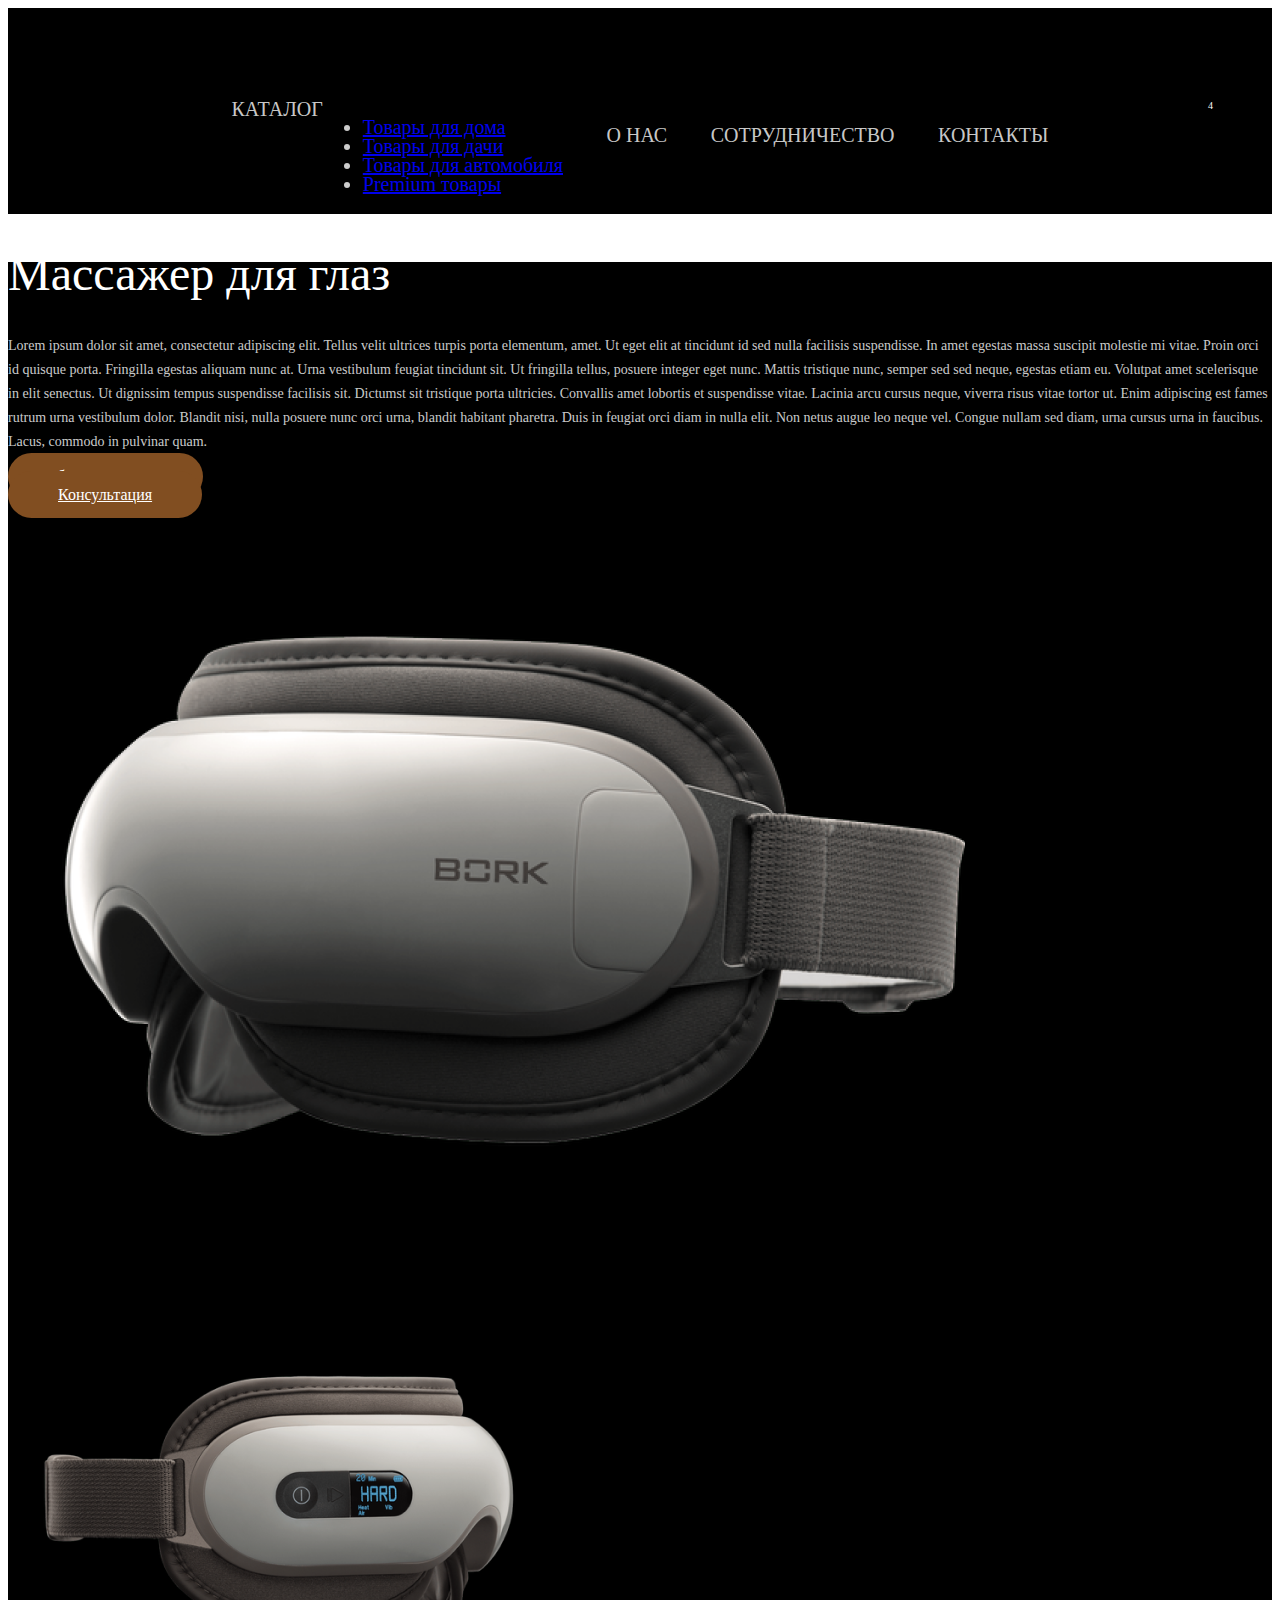
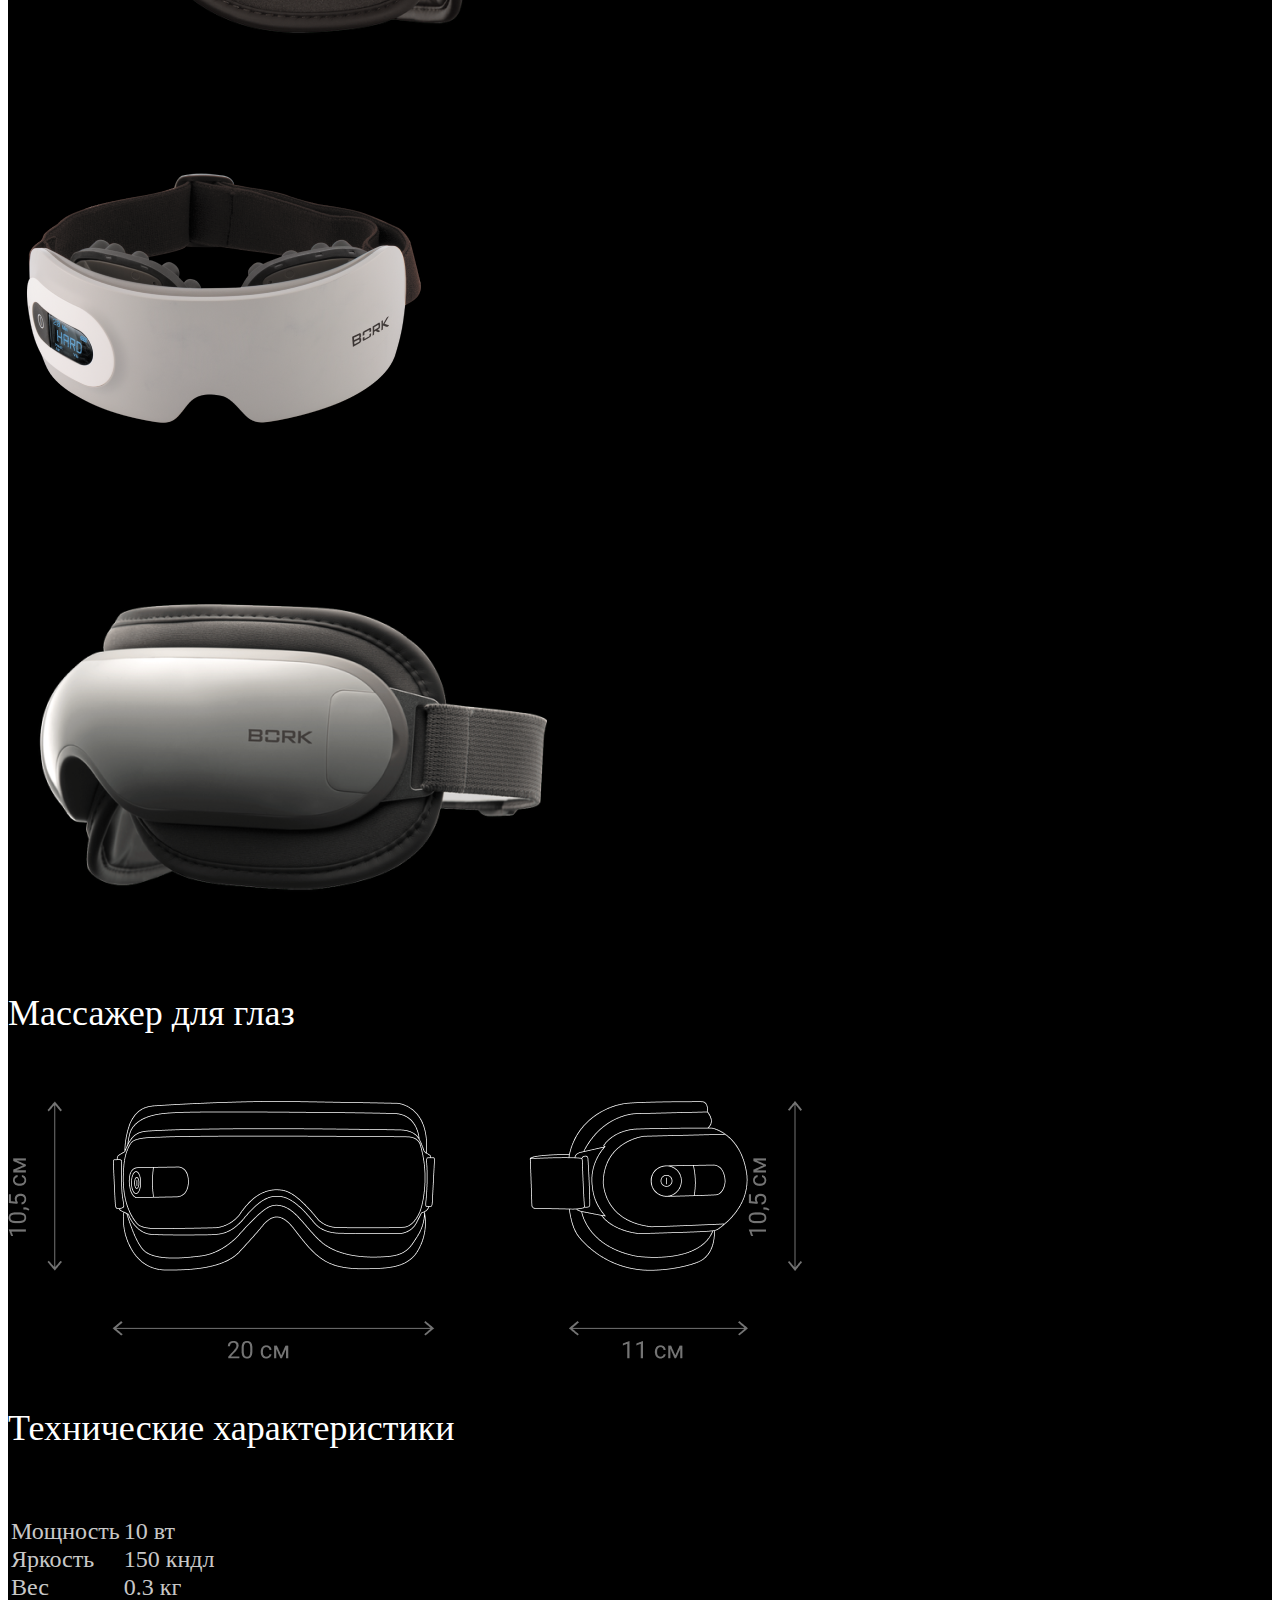
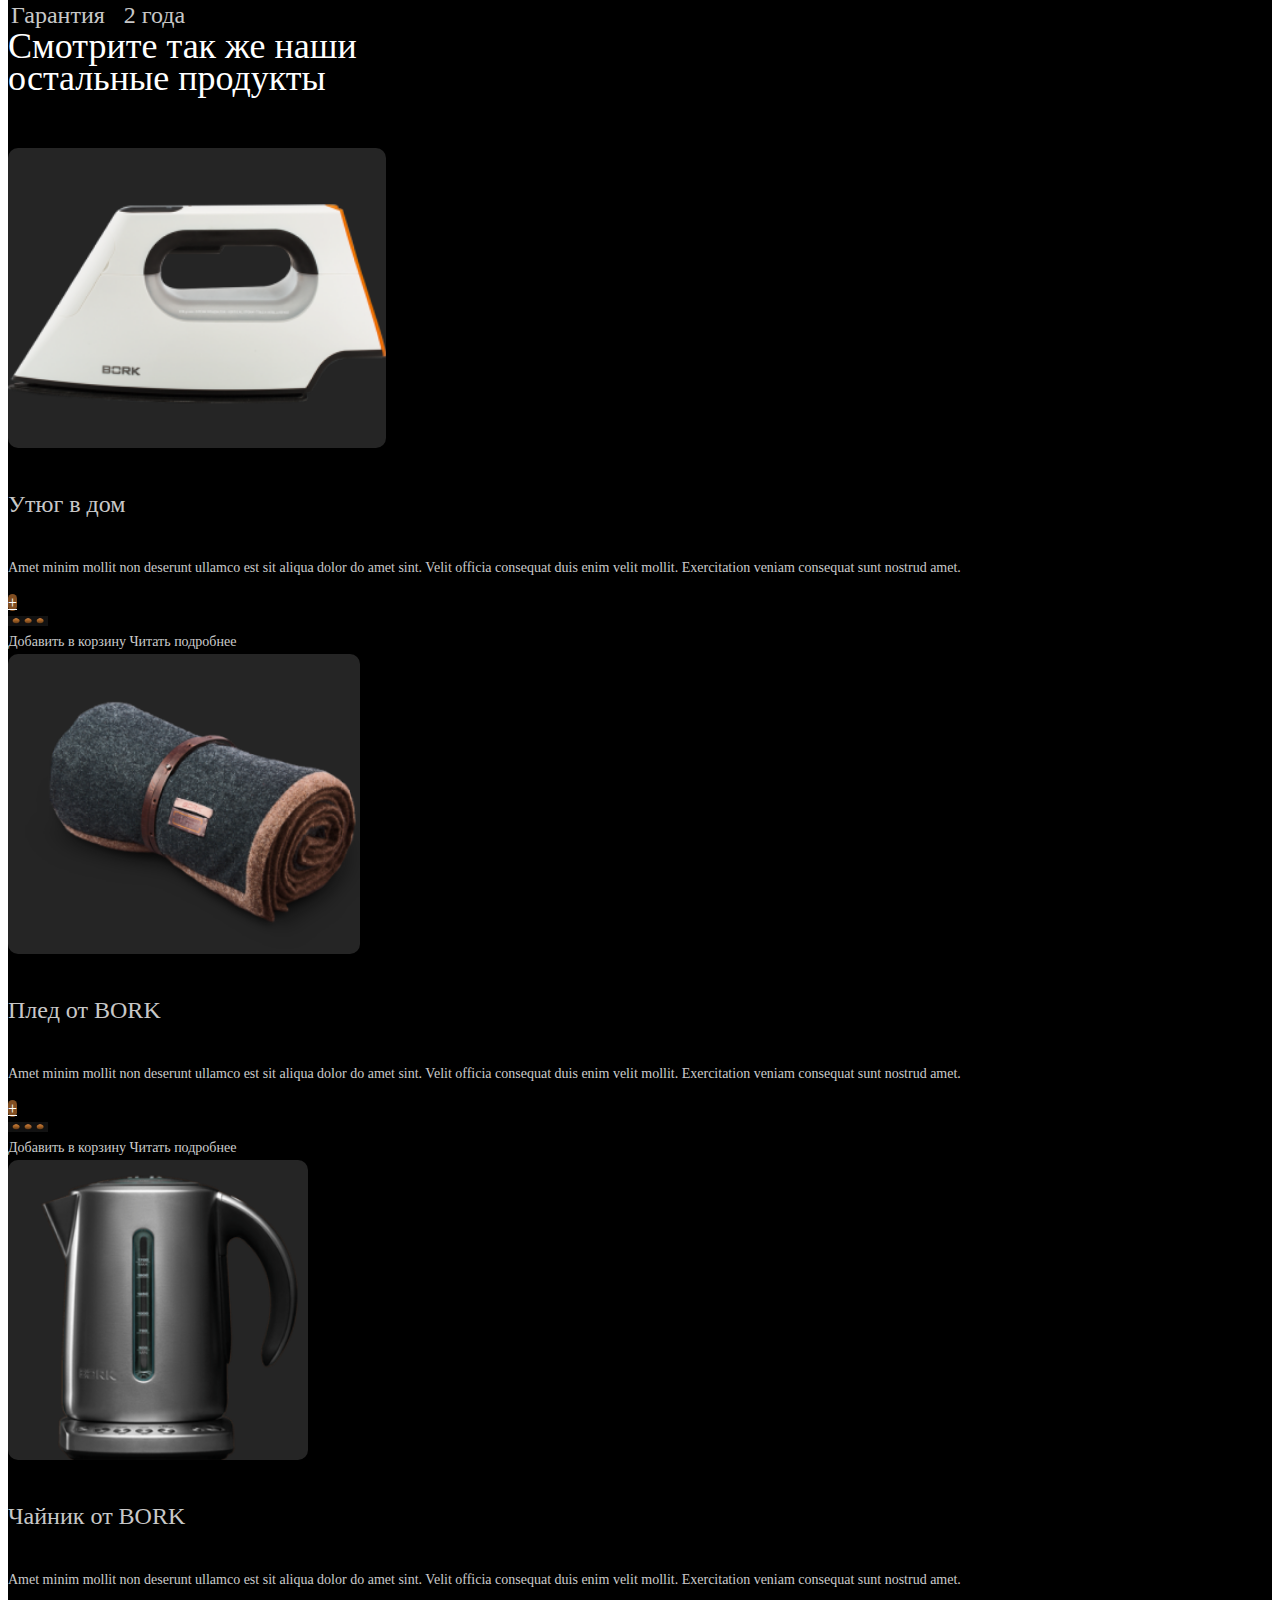
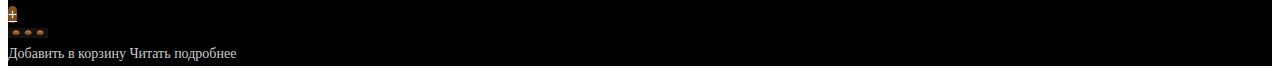
==== commit 6a7a6de9: "исправила шапку" ====
--- a/about-the-product/index.html
+++ b/about-the-product/index.html
@@ -23,7 +23,7 @@
 
   <header class="header">
     <div class="header__logo">
-        <img src="../assets/header/logo-white.svg" alt="" class="logo">
+      <a  href="../index.html"> <img src="../assets/header/logo-white.svg" alt="" class="logo"></a>
     </div>
     <div class="header__text">
         <div class="header__text-catalog">
@@ -224,74 +224,7 @@
     </div>
   </div>
 
-<!--
-  <footer class="footer">
-    <div class="footer__logo">
-        <img src="../assets/footer/logo-white.svg" alt=""></div>
-    <div class="footer__inn">
-        <p class="footer__inn hover">ИНН / КПП </p>
-        <p class="color">8402850 / 32840947</p><br>
-        <p class="footer__inn hover">Юр. Адрес</p>
-        <p class="color">г. Москва ул. Пушкинская 15-7-8</p><br>
-    </div>
-    <div class="footer__catalog">
-        <p class="footer__catalog hover">Каталог</p>
-        <div class="color">
-            <p class="color__item">Товары для дома</p>
-            <p class="color__item">Товары для дачи</p>
-            <p class="color__item">Товары для автомобиля</p>
-            <p class="color__item">Premium товары</p>
-        </div>
-    </div>
-    <div class="footer__partnership">
-        <p class="footer__partnership hover">Сотрудничество</p>
-        <div class="color">
-            <p class="color__item">Отдел рекламы продуктов</p>
-            <p class="color__item">Отдел маркетинга</p>
-            <p class="color__item">Отдел закупок</p>
-            <p class="color__item">Отдел продаж</p>
-        </div>
-    </div>
-    <div class="footer__aboutus">
-        <p class="footer__aboutus hover">О нас</p>
-        <div class="color">
-            <p class="color__item">История</p>
-            <p class="color__item">Первые точки</p>
-            <p class="color__item">Доходность</p>
-            <p class="color__item">Результаты сейчас</p>
-        </div>
-    </div>
-    <div class="footer__rs">
-        Р / С <br>
-        <div class="color">
-            ПАО "Сбербанк"<br>
-            124124235346456756858</div>
-    </div>
-    <div class="footer__request">Оставьте заявку<br>
-        <div class="footer__button1">
-            <div class="footer__phone">
-                <form>
-                    <input type="tel" placeholder="+7 (---) --- -- --" name="tel" class="button1"
-                        pattern="\+7\s?[\(]{0,1}9[0-9]{2}[\)]{0,1}\s?\d{3}[-]{0,1}\d{2}[-]{0,1}\d{2}">
-                </form>
-            </div>
-        </div>
-    </div>
-    <div class="footer__button2">
-        <form action="../modal-page/index.html">
-            <button class="button2" type="submit">ОТПРАВИТЬ</button>
-        </form>
-    </div>
-    <div class="footer__links">
-        <a href="https://www.facebook.com/BORKrus" class="footer__links-facebook"><img
-                src="../assets/footer/facebook.svg" alt=""></a>
-        <a href="https://www.instagram.com/bork_com/" class="footer__links-instagram"><img
-                src="../assets/footer/instagram.svg" alt=""></a>
-        <a href="https://www.youtube.com/user/borkindustrial" class="footer__links-youtube"><img
-                src="../assets/footer/youtube.svg" alt=""></a>
-        <a href="https://vk.com/borkrus" class="footer__links-vk"><img src="../assets/footer/vk.svg" alt=""></a>
-    </div>
-</footer> -->
+
 
   <script src="https://code.jquery.com/jquery-3.5.1.slim.min.js"
     integrity="sha384-DfXdz2htPH0lsSSs5nCTpuj/zy4C+OGpamoFVy38MVBnE+IbbVYUew+OrCXaRkfj" crossorigin="anonymous">
--- a/about-the-product/assets/style.css
+++ b/about-the-product/assets/style.css
@@ -177,22 +177,7 @@
   background-color: transparent;
 }
 
-.footer {
-  font-family: Gotham Pro;
-  font-size: 30px;
-  line-height: 29px;
-}
-
 .button1:hover {
-  -webkit-box-shadow: #787878 0 0 0.375rem;
-          box-shadow: #787878 0 0 0.375rem;
-}
-
-.footer__button2 {
-  padding-top: 50px;
-}
-
-.button2:hover {
   -webkit-box-shadow: #787878 0 0 0.375rem;
           box-shadow: #787878 0 0 0.375rem;
 }
@@ -214,11 +199,13 @@
     -webkit-box-flex: 1;
         -ms-flex-positive: 1;
             flex-grow: 1;
+    width: 50;
     /* width: 50%;
       margin-bottom: 5%;
       top: 7%;*/
-    padding-left: 150px;
+    padding-left: 200px;
     padding-top: 50px;
+    padding-right: 200px;
     color: rgba(255, 255, 255, 0.8);
     background-color: black;
   }
